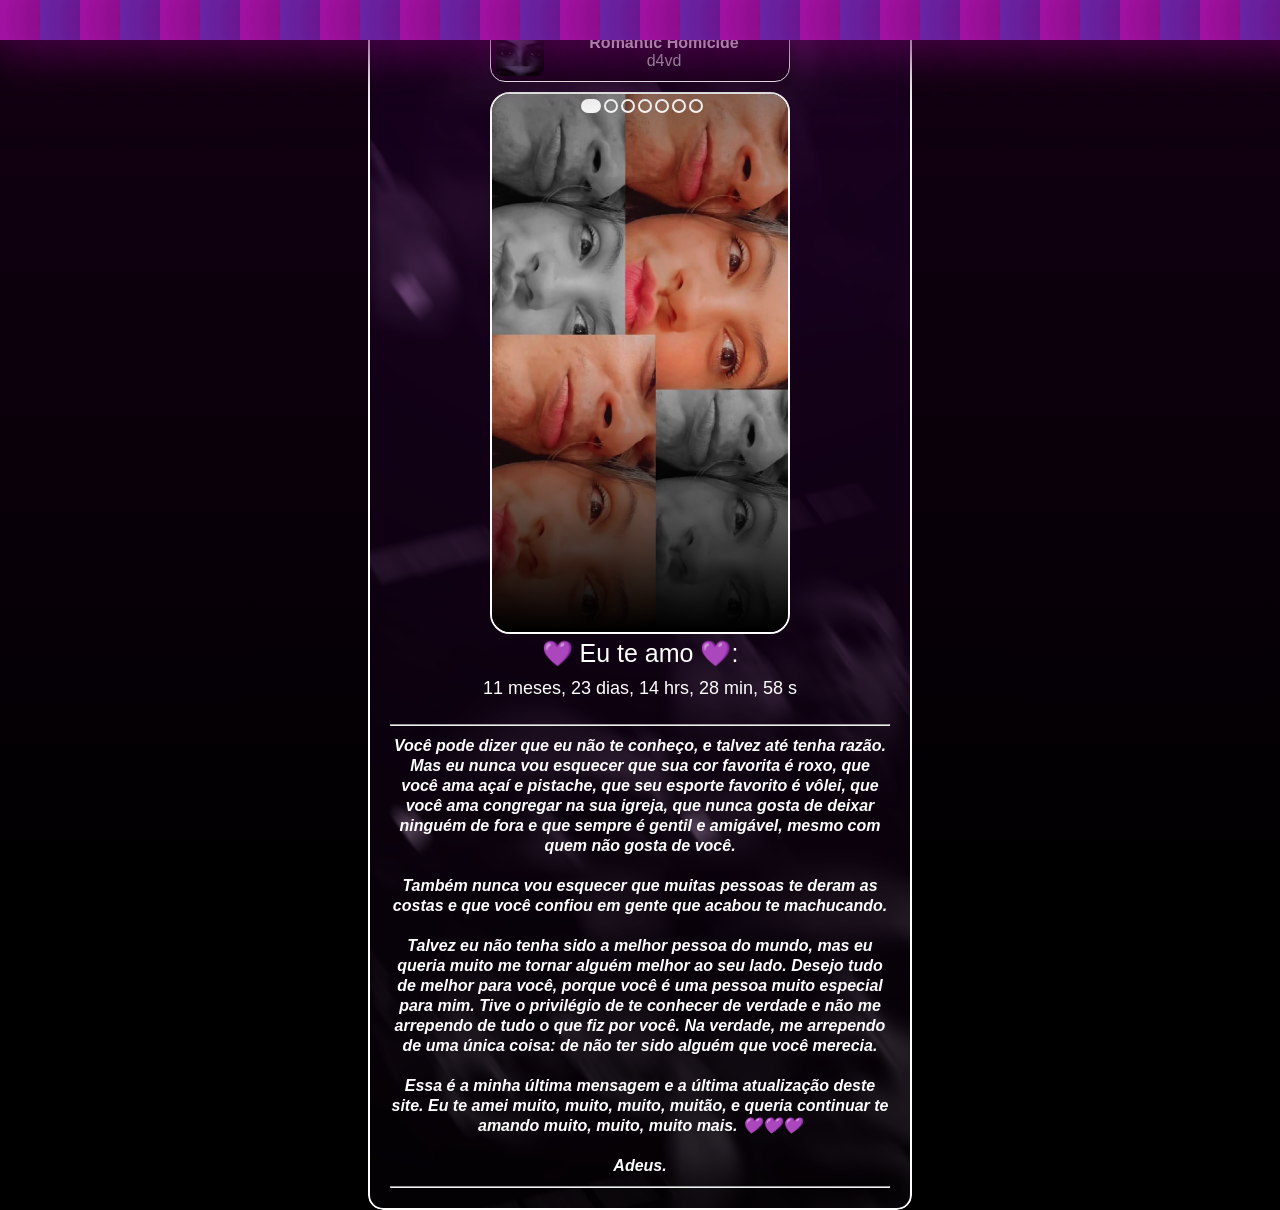
==== index2.html @ f287fcad "Uma ultima lembrança Atualizaçao q mostra o site como era originalmente, porem com um adendo" ====
<!DOCTYPE html>
<html lang="pt-BR">
<head>
    <meta charset="UTF-8">
    <meta name="viewport" content="width=device-width, initial-scale=1.0">
    <title>De mim para você ♡</title>
    <link rel="stylesheet" type="text/css" href="assets/css/particulas_hearth_style.css">
    <link rel="stylesheet" type="text/css" href="assets/css/estrutura_site_style.css">
</head>
<body>
    <div class="container">
        <div class="hearth">
            <span style="--i:11"></span>
            <span style="--i:17"></span>
            <span style="--i:25"></span>
            <span style="--i:14"></span>
            <span style="--i:9"></span>
            <span style="--i:21"></span>
            <span style="--i:18"></span>
            <span style="--i:28"></span>
            <span style="--i:4"></span>
            <span style="--i:10"></span>
            <span style="--i:19"></span>
            <span style="--i:23"></span>
            <span style="--i:12"></span>
            <span style="--i:29"></span>
            <span style="--i:31"></span>
            <span style="--i:16"></span>
            <span style="--i:9"></span>
            <span style="--i:14"></span>
            <span style="--i:16"></span>
            <span style="--i:17"></span>
            <span style="--i:25"></span>
            <span style="--i:11"></span>
            <span style="--i:17"></span>
            <span style="--i:25"></span>
            <span style="--i:14"></span>
            <span style="--i:9"></span>
            <span style="--i:21"></span>
            <span style="--i:18"></span>
            <span style="--i:28"></span>
            <span style="--i:4"></span>
            <span style="--i:10"></span>
            <span style="--i:19"></span>
            <span style="--i:23"></span>
            <span style="--i:12"></span>
            <span style="--i:29"></span>
            <span style="--i:31"></span>
            <span style="--i:16"></span>
            <span style="--i:9"></span>
            <span style="--i:14"></span>
            <span style="--i:16"></span>
            <span style="--i:17"></span>
            <span style="--i:25"></span>
        </div>
    </div>

    <div class="parent-container">
        <div class="grid-main">
            <a href="https://www.youtube.com/watch?v=eKL3TceSxvk&list=RDeKL3TceSxvk&start_radio=1" target="_blank" rel="external">
                <div class="notific-music">
                    <audio autoplay loop src="assets/music/music2.ogg" type="audio/ogg">Seu navegador nn suporta elemento de audio</audio>
                    <div class="container-items">
                        <img src="assets/img/music/img-music01.jpg" alt="img music" class="img-music">
                        <div class="container-status">
                            <p class="name-music"> Romantic Homicide</p>
                            <p class="name-compositor">d4vd</p>
                        </div>
                    </div>
            </a>
            </div>
            <div class="slider">
                <div class="slides">
                    <input type="radio" name="radio-btn" id="radio1">
                    <input type="radio" name="radio-btn" id="radio2">
                    <input type="radio" name="radio-btn" id="radio3">
                    <input type="radio" name="radio-btn" id="radio4">
                    <input type="radio" name="radio-btn" id="radio5">
                    <input type="radio" name="radio-btn" id="radio6">
                    <input type="radio" name="radio-btn" id="radio7">
                    <div class="slide first">
                        <img src="assets/img/photos/img-01.jpeg" alt="img casal">
                    </div>
                    <div class="slide">
                        <img src="assets/img/photos/img-02.jpeg" alt="img casal">
                    </div>
                    <div class="slide">
                        <img src="assets/img/photos/img-03.jpeg" alt="img casal">
                    </div>
                    <div class="slide">
                        <img src="assets/img/photos/img-04.jpeg" alt="img casal">
                    </div>
                    <div class="slide">
                        <img src="assets/img/photos/img-05.jpeg" alt="img casal">
                    </div>
                    <div class="slide">
                        <img src="assets/img/photos/img-06.jpeg" alt="img casal">
                    </div>
                    <div class="slide">
                        <img src="assets/img/photos/img-07.jpeg" alt="img casal">
                    </div>
                    <div class="navigation-auto">
                        <div class="auto-btn1"></div>
                        <div class="auto-btn2"></div>
                        <div class="auto-btn3"></div>
                        <div class="auto-btn4"></div>
                        <div class="auto-btn5"></div>
                        <div class="auto-btn6"></div>
                        <div class="auto-btn7"></div>
                    </div>
                </div>
            </div>
            <span class="label-loveu"">💜 Eu te amo 💜:</span>
            <span class="contador-love" id="tempo">data</span> 
            <hr width="100%" style="margin-top: 10px;">
            <p class="declaracao">
                Você pode dizer que eu não te conheço, e talvez até tenha razão. Mas eu nunca vou esquecer que sua cor favorita é roxo, que você ama açaí e pistache, que seu esporte favorito é vôlei, que você ama congregar na sua igreja, que nunca gosta de deixar ninguém de fora e que sempre é gentil e amigável, mesmo com quem não gosta de você.
            </p>
            <p class="declaracao">
                Também nunca vou esquecer que muitas pessoas te deram as costas e que você confiou em gente que acabou te machucando.
            </p>
            <p class="declaracao">
                Talvez eu não tenha sido a melhor pessoa do mundo, mas eu queria muito me tornar alguém melhor ao seu lado. Desejo tudo de melhor para você, porque você é uma pessoa muito especial para mim. Tive o privilégio de te conhecer de verdade e não me arrependo de tudo o que fiz por você. Na verdade, me arrependo de uma única coisa: de não ter sido alguém que você merecia.
            </p>
            <p class="declaracao">
                Essa é a minha última mensagem e a última atualização deste site. Eu te amei muito, muito, muito, muitão, e queria continuar te amando muito, muito, muito mais. 💜💜💜
            </p>
            <p class="declaracao">
                Adeus.
            </p>
            <!--<p class="declaracao">Minha vida era um caos, eu vivia no improviso, sem me importar muito com o que podia acontecer. Até que o seu olhar me prendeu de um jeito impossível de ignorar, e tudo o que eu quis foi te conhecer. Desde aquele dia, não me arrependo nem por um segundo de ter me arriscado, porque é no seu abraço que eu sei exatamente onde quero estar, e é o seu sorriso que eu quero ver todos os dias. <br>
            Te amuu muito muito muito 💜💜💜</p>-->
            <hr width="100%">
            
        </div>

    </div>

        <script src="assets/js/carrocel.js"></script>

    
</body>
</html>
---- assets/css/particulas_hearth_style.css ----
*{
    margin:0;
    padding:0;
    box-sizing: border-box;
}

html, body{
    width: 100%;
    height: 100%;
}


.container{
    position: fixed;
    width:100%;
    height:100%;
    overflow: hidden;
    z-index: 10;
    pointer-events: none;
}

.hearth{
    position: absolute;
    display: flex;
    width:100%;
    height: 100%;
    justify-content: space-between;
}



.hearth span {
    --cor:#ac16ac;
  position: relative;
  min-width: 40px;
  height: 40px;
  background: var(--cor);
  display: inline-block;
  box-shadow:0 0  50px #800075, 0 0  100px #460746;
  animation:
    caindo calc(150s / var(--i)) ease-in infinite,
    balanco calc(30s / var(--i)) ease-in-out infinite;
}

.hearth span::before,
.hearth span::after {
  content: "";
  position: absolute;
  width: 40px;
  height: 40px;
  background: var(--cor);
  border-radius: 50%;
}

.hearth span::before {
  top: -20px;
  left: 0;
}

.hearth span::after {
  left: 20px;
  top: 0;
}

@keyframes caindo{
    0%{
        top:-10vh;
    }
    100%{
        top:110vh;
    }
}

@keyframes balanco{
  0%  { transform: translateX(-25px) rotate(-30deg) scale(calc(7 / var(--i))); }
  50%  { transform: translateX(25px) rotate(-60deg) scale(calc(7 / var(--i)));}
  100%  { transform: translateX(-25px) rotate(-30deg)scale(calc(7 / var(--i))); }
}

.hearth span:nth-of-type(even){
    --cor:#6d29ad;
    background-color: var(--cor);
    box-shadow: 0 0  50px #640a64, 0 0  100px #460746;
}
---- assets/css/estrutura_site_style.css ----
*{
    margin:0;
    padding:0;
    box-sizing: border-box;
    font-family: Arial, Helvetica, sans-serif;
    color: white;
}

html,body{
    width: 100%;
    height: 100%;
}

body{
    min-height: 100%;

    display: flex;
    justify-content: center;
    align-items: center;

    background:#000000 linear-gradient(#130013 ,#000000) no-repeat;
}

.parent-container{
    max-width: 768px;
    background-image: url('../img/photos/background.png');
    background: repeat center cover fixed;
    box-shadow:0 0 50px 50px rgba(0, 0, 0, 0.4);

    margin:auto;
    padding: 20px;
    border:2px solid white;
    border-radius: 15px;

     mask-image: linear-gradient(black, black);
    -webkit-mask-image: linear-gradient(black, black);
    mask-size: 100% 100%;
    mask-repeat: no-repeat;

}

.grid-main{
    display: grid;
    justify-items: center;

}

.notific-music{
    position: relative;
    overflow: hidden;

    width: clamp(127px,80%,300px);
    height: clamp(50px, 7vh, 60px);

    padding: 5px;
    border-radius: 15px;
    border: 1px solid rgb(255, 255, 255);
    background:#1c001f ;

    box-shadow: 3px 3px 10px 5px rgba(0, 0, 0, 0.2);
}

.notific-music .container-items{
    /*background: gray;*/
    width: 100%;
    height: 100%;

    display: flex;
}
.notific-music a{
    text-decoration: none;
}

.container-items .img-music{
    height: 100%;
    aspect-ratio: 1 / 1;

    border-radius: 8px;
}

.container-items .container-status{
    display: flex;
    flex-direction: column;

    justify-content: center;
    align-items: center;

    width: 100%;
    height: 100%;
    /*background: green;*/
    overflow: hidden;
    padding: 0 5px;
}

.container-status p{
    width: 100%;
    white-space: nowrap;
    font-size: clamp(10px,3vw,16px);
    text-align: center;
}

.container-status .name-music{
    font-weight: bold;
}

.container-status .name-compositor{
    color: rgb(187, 187, 187);
}

.slider{
    width: clamp(160px,50vw,300px);
    margin-top: 10px;
    border: 2px solid white;
    border-radius: 20px;
    overflow: hidden;
}

.slider .slides{
    width: 400%;
    display: flex;
}

.slides input{
    display: none;
}

.slides .slide{
    width: 25%;
    position: relative;
    transition: 2s;
}

.slide::after {
  content: "";
  position: absolute;
  top: 0;
  left: 0;
  width: 100%;
  height: 100%;
  background: linear-gradient(rgba(0, 0, 0, 0.3) ,rgba(0, 0, 0, 0) ,rgb(0, 0, 0, 1) ); /* Cor sólida com 50% opacidade */
  z-index: 1; /* Garante que fique na frente */
}


.slide img{
    width:clamp(160px,50vw,300px);
}

#radio1:checked ~ .first{
    margin-left:0;
}

#radio2:checked ~ .first{
    margin-left: -25%;
}
#radio3:checked ~ .first{
    margin-left: -50%;
}
#radio4:checked ~ .first{
    margin-left: -75%;
}
#radio5:checked ~ .first{
    margin-left: -100%;
}
#radio6:checked ~ .first{
    margin-left: -125%;
}
#radio7:checked ~ .first{
    margin-left: -150%;
}

.navigation-auto div{
    border:2px solid white;
    padding:5px;
    border-radius:10px;
    cursor: pointer;
    transition:1s;
    z-index: 2;
}

.navigation-auto{
    position: absolute;
    width:clamp(160px,50vw,300px);
    margin-top: 5px;
    display:flex;
    justify-content: center;
}

.navigation-auto div:not(:last-child){
    margin-right:  3px;
}

#radio1:checked ~ .navigation-auto .auto-btn1{
    background-color: white;
    width:20px;
}
#radio2:checked ~ .navigation-auto .auto-btn2{
    background-color: white;
    width:20px;
}
#radio3:checked ~ .navigation-auto .auto-btn3{
    background-color: white;
    width:20px;
}
#radio4:checked ~ .navigation-auto .auto-btn4{
    background-color: white;
    width:20px;
}
#radio5:checked ~ .navigation-auto .auto-btn5{
    background-color: white;
    width:20px;
}
#radio6:checked ~ .navigation-auto .auto-btn6{
    background-color: white;
    width:20px;
}
#radio7:checked ~ .navigation-auto .auto-btn7{
    background-color: white;
    width:20px;
}

.parent-container .label-loveu{
    font-size: clamp(22px,10vw,25px);
    margin-top: 5px;
}

.parent-container .contador-love{
    font-size: clamp(14px,5vw,18px);
    margin: 10px 0 15px 0;
}

.parent-container .declaracao{
    width:clamp(50px,80vw,500px);
    text-align: center;
    margin: 10px 0;
    font-weight: bold;
    font-style: italic;
    line-height: 20px;
    font-size: 16px;

}
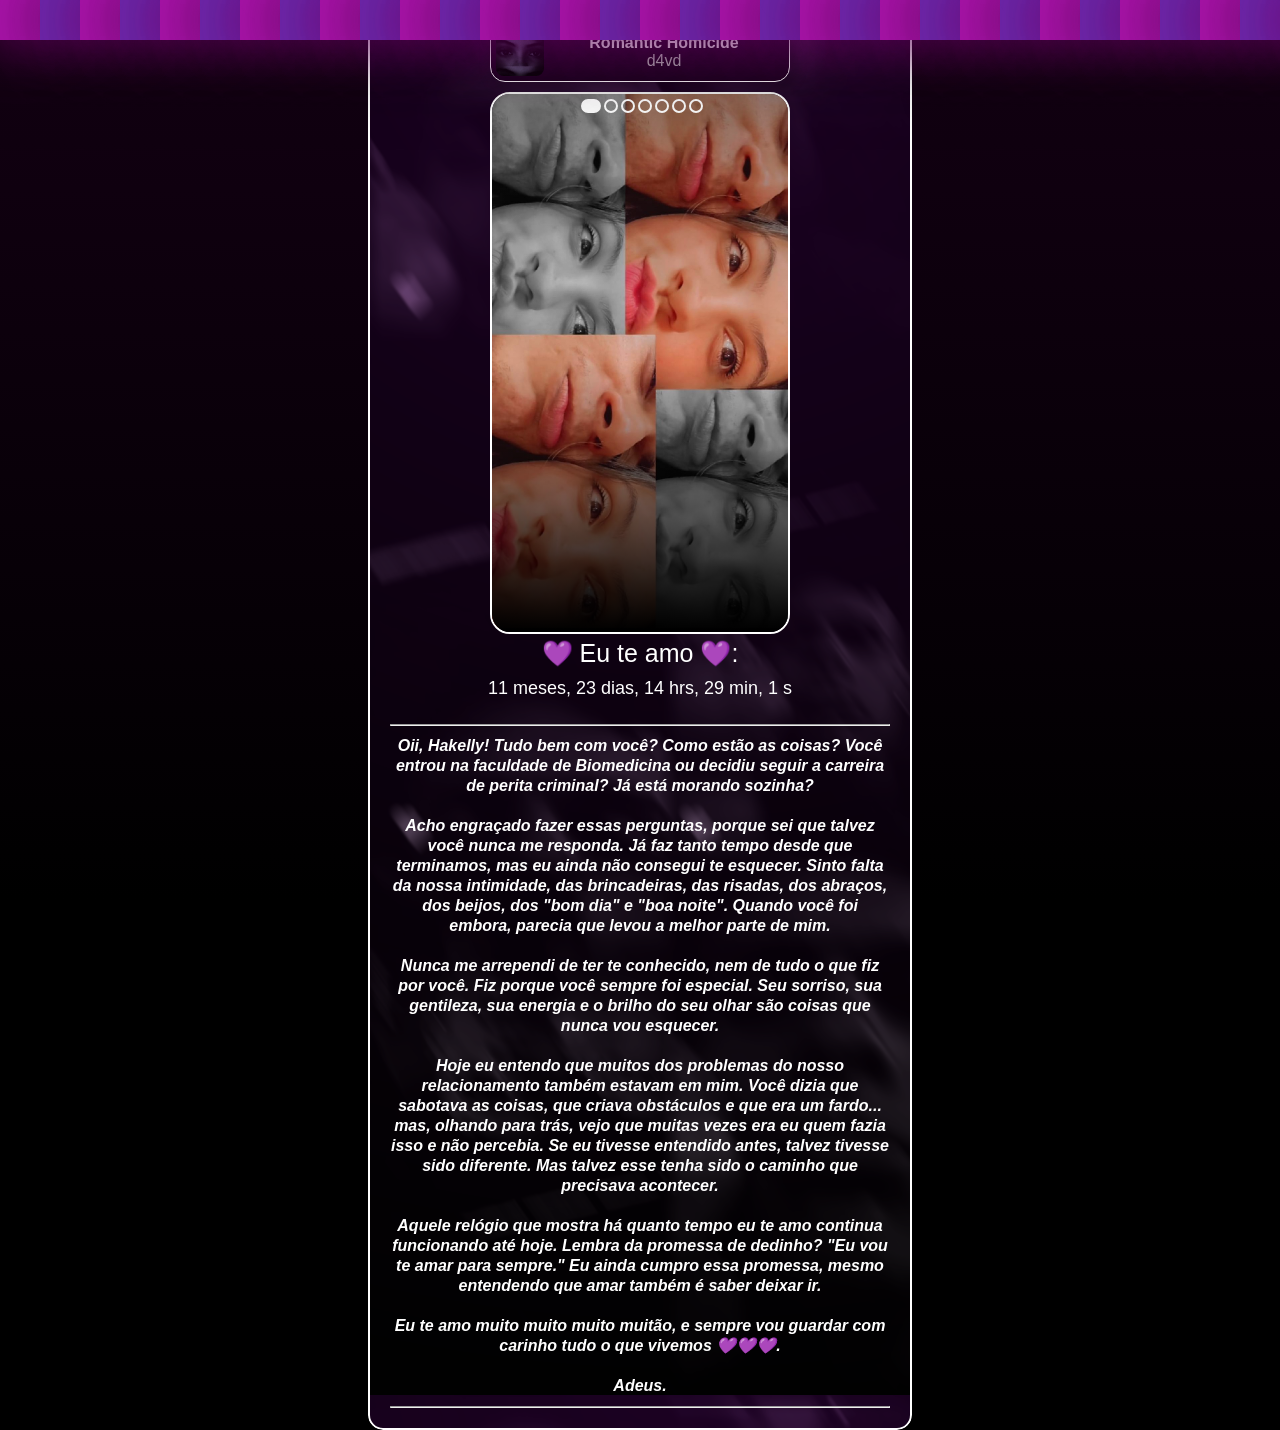
==== commit 55804ba9: "Atualizaçao do texto" ====
--- a/index2.html
+++ b/index2.html
@@ -114,20 +114,27 @@
             <span class="contador-love" id="tempo">data</span> 
             <hr width="100%" style="margin-top: 10px;">
             <p class="declaracao">
-                Você pode dizer que eu não te conheço, e talvez até tenha razão. Mas eu nunca vou esquecer que sua cor favorita é roxo, que você ama açaí e pistache, que seu esporte favorito é vôlei, que você ama congregar na sua igreja, que nunca gosta de deixar ninguém de fora e que sempre é gentil e amigável, mesmo com quem não gosta de você.
+                Oii, Hakelly! Tudo bem com você? Como estão as coisas? Você entrou na faculdade de Biomedicina ou decidiu seguir a carreira de perita criminal? Já está morando sozinha?
             </p>
             <p class="declaracao">
-                Também nunca vou esquecer que muitas pessoas te deram as costas e que você confiou em gente que acabou te machucando.
+                Acho engraçado fazer essas perguntas, porque sei que talvez você nunca me responda. Já faz tanto tempo desde que terminamos, mas eu ainda não consegui te esquecer. Sinto falta da nossa intimidade, das brincadeiras, das risadas, dos abraços, dos beijos, dos "bom dia" e "boa noite". Quando você foi embora, parecia que levou a melhor parte de mim.
             </p>
             <p class="declaracao">
-                Talvez eu não tenha sido a melhor pessoa do mundo, mas eu queria muito me tornar alguém melhor ao seu lado. Desejo tudo de melhor para você, porque você é uma pessoa muito especial para mim. Tive o privilégio de te conhecer de verdade e não me arrependo de tudo o que fiz por você. Na verdade, me arrependo de uma única coisa: de não ter sido alguém que você merecia.
+                Nunca me arrependi de ter te conhecido, nem de tudo o que fiz por você. Fiz porque você sempre foi especial. Seu sorriso, sua gentileza, sua energia e o brilho do seu olhar são coisas que nunca vou esquecer.
             </p>
             <p class="declaracao">
-                Essa é a minha última mensagem e a última atualização deste site. Eu te amei muito, muito, muito, muitão, e queria continuar te amando muito, muito, muito mais. 💜💜💜
+                Hoje eu entendo que muitos dos problemas do nosso relacionamento também estavam em mim. Você dizia que sabotava as coisas, que criava obstáculos e que era um fardo... mas, olhando para trás, vejo que muitas vezes era eu quem fazia isso e não percebia. Se eu tivesse entendido antes, talvez tivesse sido diferente. Mas talvez esse tenha sido o caminho que precisava acontecer.
+            </p>
+            <p class="declaracao">
+                Aquele relógio que mostra há quanto tempo eu te amo continua funcionando até hoje. Lembra da promessa de dedinho? "Eu vou te amar para sempre." Eu ainda cumpro essa promessa, mesmo entendendo que amar também é saber deixar ir.
+            </p>
+            <p class="declaracao">
+                Eu te amo muito muito muito muitão, e sempre vou guardar com carinho tudo o que vivemos 💜💜💜.
             </p>
             <p class="declaracao">
                 Adeus.
             </p>
+
             <!--<p class="declaracao">Minha vida era um caos, eu vivia no improviso, sem me importar muito com o que podia acontecer. Até que o seu olhar me prendeu de um jeito impossível de ignorar, e tudo o que eu quis foi te conhecer. Desde aquele dia, não me arrependo nem por um segundo de ter me arriscado, porque é no seu abraço que eu sei exatamente onde quero estar, e é o seu sorriso que eu quero ver todos os dias. <br>
             Te amuu muito muito muito 💜💜💜</p>-->
             <hr width="100%">
@@ -140,4 +147,4 @@
 
     
 </body>
-</html>+</html>
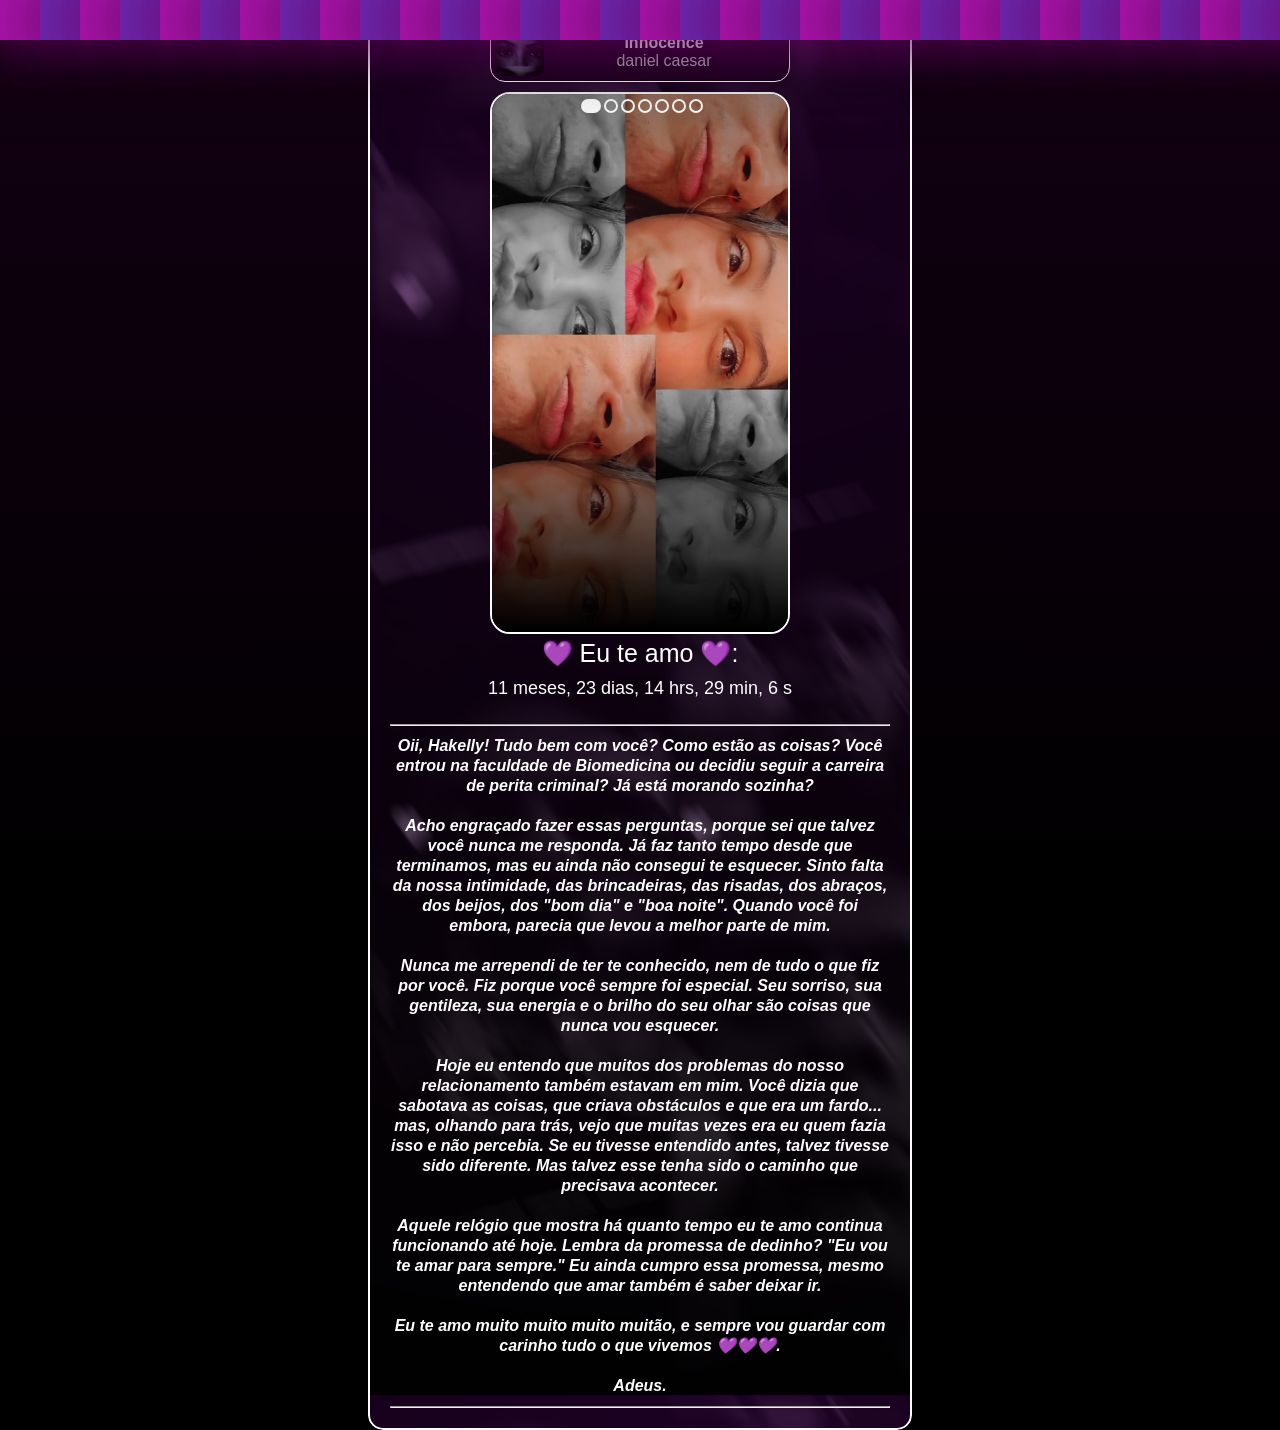
==== commit 4f6ea852: "Aceitando o Final Falei q nn ia atualizar, porem perdi as esperança, entao estou aceitando o final. " ====
--- a/index2.html
+++ b/index2.html
@@ -57,14 +57,14 @@
 
     <div class="parent-container">
         <div class="grid-main">
-            <a href="https://www.youtube.com/watch?v=eKL3TceSxvk&list=RDeKL3TceSxvk&start_radio=1" target="_blank" rel="external">
+            <a href="https://www.youtube.com/watch?v=6o79RN3BnNE&t=1s" target="_blank" rel="external">
                 <div class="notific-music">
-                    <audio autoplay loop src="assets/music/music2.ogg" type="audio/ogg">Seu navegador nn suporta elemento de audio</audio>
+                    <audio autoplay loop src="assets/music/music3.ogg" type="audio/ogg">Seu navegador nn suporta elemento de audio</audio>
                     <div class="container-items">
                         <img src="assets/img/music/img-music01.jpg" alt="img music" class="img-music">
                         <div class="container-status">
-                            <p class="name-music"> Romantic Homicide</p>
-                            <p class="name-compositor">d4vd</p>
+                            <p class="name-music">Innocence</p>
+                            <p class="name-compositor">daniel caesar</p>
                         </div>
                     </div>
             </a>
